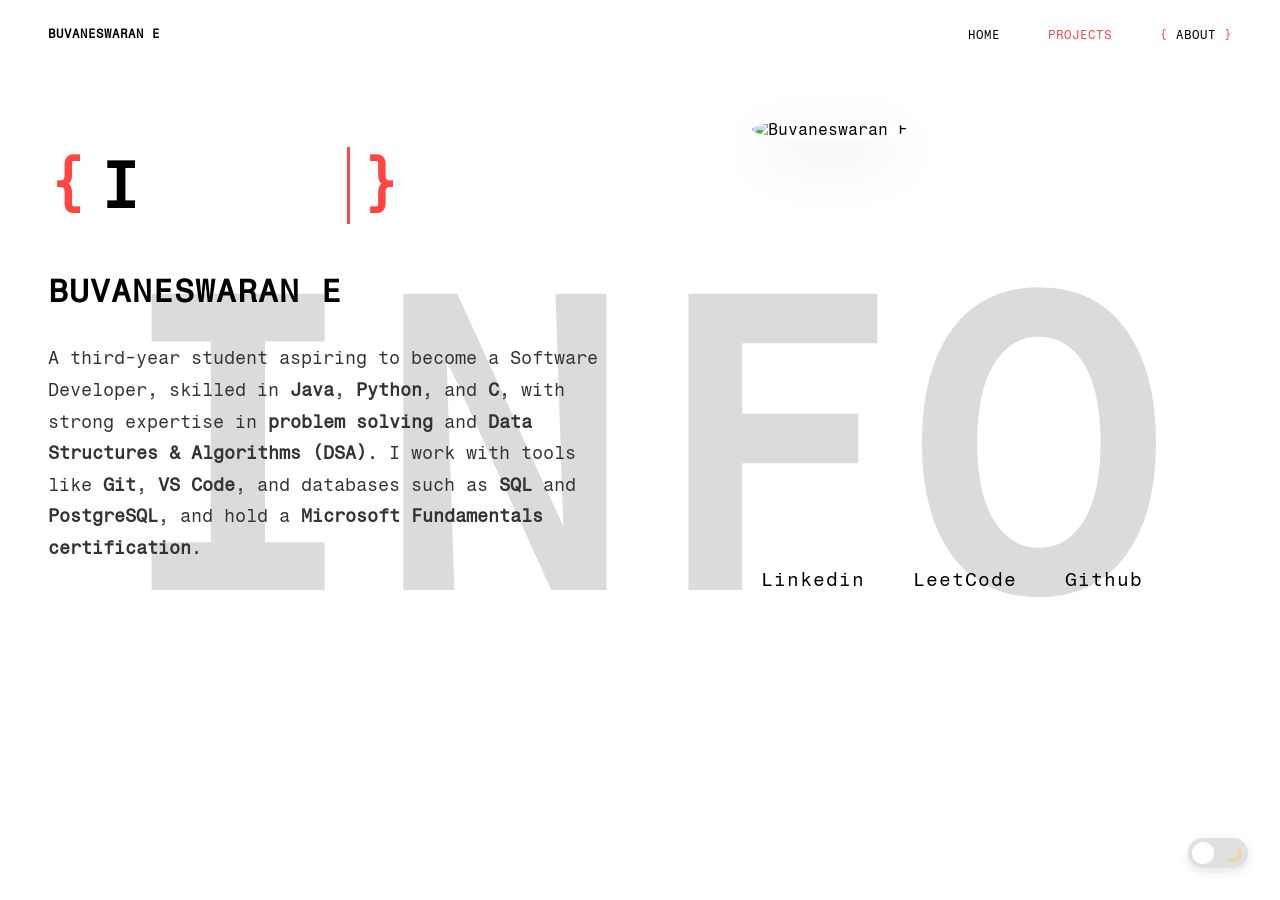
==== aboutpg/index.html @ 3522ecce "v1" ====
<!DOCTYPE html>
<html lang="en">
<head>
    <meta charset="UTF-8">
    <meta name="viewport" content="width=device-width, initial-scale=1.0">
    <title>Buvaneswaran E - Portfolio</title>
    
    <!-- Fragment Mono Font -->
    <link rel="preconnect" href="https://fonts.googleapis.com">
    <link rel="preconnect" href="https://fonts.gstatic.com" crossorigin>
    <link href="https://fonts.googleapis.com/css2?family=Fragment+Mono:ital@0;1&display=swap" rel="stylesheet">
    
    <link rel="stylesheet" href="styles.css">
</head>
<body>
    <!-- Scroll Progress Bar -->
    <div class="scroll-progress"></div>

    <!-- Dark/Light Mode Toggle - Fixed Position -->
    <div class="theme-toggle-fixed">
        <input type="checkbox" id="theme-switch">
        <label for="theme-switch" class="toggle-label">
            <span class="sun">☀</span>
            <span class="moon">🌙</span>
        </label>
    </div>

    <!-- Navigation -->
    <nav class="navbar">
        <div class="nav-container">
<a href="../index.html" style="text-decoration: none; color: inherit;">
  <div class="logo">BUVANESWARAN E</div>
</a>
            
            <!-- Hamburger Menu -->
            <div class="hamburger">
                <span></span>
                <span></span>
                <span></span>
            </div>
            
            <ul class="nav-menu">
                <li><a href="../index.html" class="nav-link">HOME</a></li>
                <li><a href="https://github.com/BhuvaneshGg?tab=repositories" class="nav-link active">PROJECTS</a></li>
                <li><a href="#home" class="nav-link"><span class="bracket">{</span> ABOUT <span class="bracket">}</span></a></li>
            </ul>
        </div>
    </nav>

    <!-- Hero Section -->
    <section class="hero" id="home">
        <div class="hero-container">
            <!-- Left Side - Info -->
            <div class="hero-left">
                <h1 class="section-title">
                    <span class="bracket-animate">{</span>
                    <span class="typing-text"></span>
                    <span class="bracket-animate">}</span>
                </h1>
                
                <h2 class="name glitch-text" data-text="BUVANESWARAN E">BUVANESWARAN E</h2>
                
                <p class="description reveal-text">
A third-year student aspiring to become a Software Developer, skilled in <strong>Java</strong>, <strong>Python</strong>, and <strong>C</strong>, with strong expertise in <strong>problem solving</strong> and <strong>Data Structures & Algorithms (DSA)</strong>. I work with tools like <strong>Git</strong>, <strong>VS Code</strong>, and databases such as <strong>SQL</strong> and <strong>PostgreSQL</strong>, and hold a <strong>Microsoft Fundamentals certification</strong>.            </div>

            <!-- Right Side - Profile & Links -->
            <div class="hero-right">
                <div class="profile-image">
                    <img src="../Images/itzmefr.jpeg" alt="Buvaneswaran E" class="profile-img">
                </div>
                <div class="social-links">
                    <a href="https://www.linkedin.com/in/buvaneswaran-e/" class="social-link">Linkedin</a>
                    <a href="https://leetcode.com/u/buvaneswaran_eb/" class="social-link">LeetCode</a>
                    <a href="https://github.com/BhuvaneshGg" class="social-link">Github</a>
                </div>
            </div>
        </div>

        <!-- Large Background Text -->
        <div class="bg-text">INFO</div>
    </section>

    <script src="scripts.js"></script>
</body>
</html>
---- aboutpg/styles.css ----
/* Reset & Base Styles */
* {
    margin: 0;
    padding: 0;
    box-sizing: border-box;
}

:root {
    --bg-color: #ffffff;
    --text-color: #000000;
    --text-secondary: #333333;
    --border-color: #e0e0e0;
    --bg-text-color: hsla(0, 0%, 0%, 0.143);
    --profile-gradient-start: #999;
    --profile-gradient-end: #bbb;
    --shadow-color: rgba(0, 0, 0, 0.1);
    --navbar-bg: rgba(255, 255, 255, 0.95);
}

body.dark-mode {
    --bg-color: #000000;
    --text-color: #ffffff;
    --text-secondary: #cccccc;
    --border-color: #222222;
    --bg-text-color: rgba(255, 255, 255, 0.097);
    --profile-gradient-start: #555;
    --profile-gradient-end: #777;
    --shadow-color: rgba(0, 0, 0, 0.5);
    --navbar-bg: rgba(0, 0, 0, 0.95);
}

body {
    font-family: 'Fragment Mono', monospace;
    background-color: var(--bg-color);
    color: var(--text-color);
    overflow-x: hidden;
    position: relative;
    transition: background-color 0.4s ease, color 0.4s ease;
}

/* Scroll Progress Bar */
.scroll-progress {
    position: fixed;
    top: 0;
    left: 0;
    width: 0%;
    height: 3px;
    background: linear-gradient(90deg, #ff4444, #ff6b35);
    z-index: 9999;
    transition: width 0.1s ease;
}

/* Fixed Theme Toggle - Bottom Right */
.theme-toggle-fixed {
    position: fixed;
    bottom: 2rem;
    right: 2rem;
    z-index: 9998;
}

#theme-switch {
    display: none;
}

.toggle-label {
    display: flex;
    align-items: center;
    justify-content: space-between;
    width: 60px;
    height: 30px;
    background-color: var(--border-color);
    border-radius: 30px;
    position: relative;
    cursor: pointer;
    transition: background-color 0.4s ease;
    padding: 5px;
    box-shadow: 0 4px 10px var(--shadow-color);
}

.toggle-label .sun,
.toggle-label .moon {
    font-size: 16px;
    transition: opacity 0.4s ease;
}

.toggle-label .sun {
    opacity: 1;
}

.toggle-label .moon {
    opacity: 0.3;
}

body.dark-mode .toggle-label .sun {
    opacity: 0.3;
}

body.dark-mode .toggle-label .moon {
    opacity: 1;
}

.toggle-label::after {
    content: '';
    position: absolute;
    width: 22px;
    height: 22px;
    background-color: #fff;
    border-radius: 50%;
    top: 4px;
    left: 4px;
    transition: transform 0.4s cubic-bezier(0.4, 0, 0.2, 1);
}

#theme-switch:checked + .toggle-label::after {
    transform: translateX(30px);
    background-color: #000;
}

/* Navigation */
.navbar {
    position: fixed;
    top: 0;
    width: 100%;
    background-color: var(--navbar-bg);
    backdrop-filter: blur(10px);
    padding: 1.5rem 0;
    z-index: 1000;
    border-bottom: none;
    transition: all 0.4s ease;
}

.navbar.scrolled {
    padding: 1rem 0;
    box-shadow: 0 2px 20px var(--shadow-color);
}

.nav-container {
    max-width: 1400px;
    margin: 0 auto;
    padding: 0 3rem;
    display: flex;
    justify-content: space-between;
    align-items: center;
}

.logo {
    font-size: 12px;
    font-weight: bold;
    letter-spacing: 1px;
    position: relative;
}

/* Hamburger Menu */
.hamburger {
    display: none;
    flex-direction: column;
    cursor: pointer;
    gap: 5px;
}

.hamburger span {
    width: 25px;
    height: 2px;
    background-color: var(--text-color);
    transition: all 0.3s ease;
}

.hamburger.active span:nth-child(1) {
    transform: rotate(45deg) translate(7px, 7px);
}

.hamburger.active span:nth-child(2) {
    opacity: 0;
}

.hamburger.active span:nth-child(3) {
    transform: rotate(-45deg) translate(6px, -6px);
}

.nav-menu {
    display: flex;
    list-style: none;
    gap: 3rem;
}

.nav-link {
    color: var(--text-color);
    text-decoration: none;
    font-size: 12px;
    letter-spacing: 1px;
    transition: all 0.4s cubic-bezier(0.4, 0, 0.2, 1);
    position: relative;
    display: inline-block;
}

.nav-link::before {
    content: '';
    position: absolute;
    bottom: -5px;
    left: 0;
    width: 0;
    height: 2px;
    background: linear-gradient(90deg, #ff4444, #ff6b35);
    transition: width 0.4s cubic-bezier(0.4, 0, 0.2, 1);
}

.nav-link:hover::before {
    width: 100%;
}

.nav-link:hover {
    background: linear-gradient(90deg, #ff4444, #ff6b35);
    -webkit-background-clip: text;
    -webkit-text-fill-color: transparent;
    background-clip: text;
    letter-spacing: 2px;
}

.nav-link.active {
    color: #ff4444;
}

.bracket {
    color: #ff4444;
}

/* Hero Section */
.hero {
    position: relative;
    min-height: 100vh;
    padding-top: 120px;
    overflow: hidden;
}

.hero-container {
    max-width: 1400px;
    margin: 0 auto;
    padding: 0 3rem;
    display: grid;
    grid-template-columns: 1fr 1fr;
    gap: 4rem;
    align-items: center;
}

/* Left Side */
.hero-left {
    z-index: 2;
    opacity: 0;
    animation: fadeInUp 1s ease forwards;
    animation-delay: 0.2s;
}

@keyframes fadeInUp {
    from {
        opacity: 0;
        transform: translateY(30px);
    }
    to {
        opacity: 1;
        transform: translateY(0);
    }
}

.section-title {
    font-size: 4rem;
    font-weight: bold;
    letter-spacing: 2px;
    margin-bottom: 3rem;
    display: flex;
    align-items: center;
    gap: 10px;
}

/* Bracket Animation */
.bracket-animate {
    display: inline-block;
    animation: pulse 2s ease-in-out infinite;
    color: #ff4444;
}

@keyframes pulse {
    0%, 100% { transform: scale(1); opacity: 1; }
    50% { transform: scale(1.1); opacity: 0.8; }
}

/* Typing Animation Container */
.typing-text {
    display: inline-block;
    min-width: 250px;
    border-right: 3px solid #ff4444;
    animation: blink 0.8s step-end infinite;
}

@keyframes blink {
    50% { border-color: transparent; }
}

.name {
    font-size: 2rem;
    font-weight: bold;
    margin-bottom: 2rem;
    letter-spacing: 1px;
    position: relative;
    display: inline-block;
    transition: all 0.3s ease;
}

/* Glitch Effect on Name */
.glitch-text {
    position: relative;
}

.glitch-text:hover {
    animation: glitch 0.5s ease;
}

@keyframes glitch {
    0% { transform: translate(0); }
    20% { transform: translate(-2px, 2px); }
    40% { transform: translate(-2px, -2px); }
    60% { transform: translate(2px, 2px); }
    80% { transform: translate(2px, -2px); }
    100% { transform: translate(0); }
}

.glitch-text::before,
.glitch-text::after {
    content: attr(data-text);
    position: absolute;
    top: 0;
    left: 0;
    opacity: 0;
}

.glitch-text:hover::before {
    animation: glitchTop 0.5s ease;
    color: #ff4444;
    z-index: -1;
}

.glitch-text:hover::after {
    animation: glitchBottom 0.5s ease;
    color: #ff6b35;
    z-index: -2;
}

@keyframes glitchTop {
    0%, 100% { transform: translate(0); opacity: 0; }
    50% { transform: translate(-3px, -3px); opacity: 0.7; }
}

@keyframes glitchBottom {
    0%, 100% { transform: translate(0); opacity: 0; }
    50% { transform: translate(3px, 3px); opacity: 0.7; }
}

.description {
    font-size: 1.1rem;
    line-height: 1.8;
    color: var(--text-secondary);
    max-width: 580px;
    transition: color 0.4s ease;
}

/* Text Reveal Animation */
.reveal-text {
    opacity: 0;
    animation: revealText 1.5s ease forwards;
    animation-delay: 0.8s;
}

@keyframes revealText {
    from {
        opacity: 0;
        transform: translateY(20px);
        filter: blur(5px);
    }
    to {
        opacity: 1;
        transform: translateY(0);
        filter: blur(0);
    }
}

/* Right Side */
.hero-right {
    display: flex;
    flex-direction: column;
    align-items: center;
    gap: 3rem;
    z-index: 2;
    opacity: 0;
    animation: fadeInUp 1s ease forwards;
    animation-delay: 0.5s;
}

.profile-image {
    width: 400px;
    height: 400px;
    position: relative;
}

.image-placeholder {
    width: 100%;
    height: 100%;
    border-radius: 50%;
    background: linear-gradient(135deg, var(--profile-gradient-start) 0%, var(--profile-gradient-end) 100%);
    box-shadow: 0 20px 60px var(--shadow-color);
    transition: all 0.5s cubic-bezier(0.4, 0, 0.2, 1);
}

.profile-img {
    width: 100%;
    height: 100%;
    border-radius: 50%;
    object-fit: cover;
    box-shadow: 0 20px 60px var(--shadow-color);
    transition: all 0.5s cubic-bezier(0.4, 0, 0.2, 1);
}

.profile-img:hover {
    transform: scale(1.05) rotate(2deg);
    box-shadow: 0 30px 80px rgba(255, 68, 68, 0.3);
}

/* Pulse Animation on Profile */
.pulse-animation {
    animation: pulseImage 3s ease-in-out infinite;
}

@keyframes pulseImage {
    0%, 100% {
        transform: scale(1);
        box-shadow: 0 20px 60px var(--shadow-color);
    }
    50% {
        transform: scale(1.03);
        box-shadow: 0 25px 70px rgba(255, 68, 68, 0.2);
    }
}

.image-placeholder:hover {
    transform: scale(1.05) rotate(2deg);
    box-shadow: 0 30px 80px rgba(255, 68, 68, 0.3);
}

.social-links {
    display: flex;
    gap: 3rem;
}

.social-link {
    color: var(--text-color);
    text-decoration: none;
    font-size: 1.2rem;
    letter-spacing: 1px;
    transition: all 0.4s cubic-bezier(0.4, 0, 0.2, 1);
    position: relative;
    display: inline-block;
}

.social-link::after {
    content: '';
    position: absolute;
    bottom: -5px;
    left: 0;
    width: 0;
    height: 2px;
    background: linear-gradient(90deg, #ff4444, #ff6b35);
    transition: width 0.4s cubic-bezier(0.4, 0, 0.2, 1);
}

.social-link:hover::after {
    width: 100%;
}

.social-link:hover {
    color: #ff4444;
    transform: translateY(-3px);
}

/* Individual Social Link Colors */
.social-link:nth-child(1):hover {
    color: #0077B5; /* LinkedIn Blue */
}

.social-link:nth-child(2):hover {
    color: #FFC01D; /* LeetCode Yellow */
}

/* GitHub - No color change on hover */

/* Magnetic Effect */
.magnetic {
    transition: transform 0.2s ease;
}

/* Background Text */
.bg-text {
    position: absolute;
    font-size: 25rem;
    font-weight: bold;
    color: var(--bg-text-color);
    top: 50%;
    left: 50%;
    transform: translate(-50%, -50%);
    z-index: 1;
    letter-spacing: 20px;
    pointer-events: none;
    user-select: none;
    animation: floatText 6s ease-in-out infinite;
    transition: color 0.4s ease;
}

@keyframes floatText {
    0%, 100% { transform: translate(-50%, -50%) scale(1); }
    50% { transform: translate(-50%, -52%) scale(1.02); }
}

/* Responsive Design */
@media (max-width: 1024px) {
    .hero-container {
        grid-template-columns: 1fr;
        text-align: center;
    }

    .hero-right {
        align-items: center;
    }

    .description {
        margin: 0 auto;
    }

    .bg-text {
        font-size: 15rem;
    }
}

@media (max-width: 768px) {
    .hamburger {
        display: flex;
    }

    .nav-menu {
        position: fixed;
        left: -100%;
        top: 70px;
        flex-direction: column;
        background-color: var(--navbar-bg);
        width: 100%;
        text-align: center;
        transition: left 0.3s ease;
        box-shadow: 0 10px 27px var(--shadow-color);
        padding: 2rem 0;
    }

    .nav-menu.active {
        left: 0;
    }

    .nav-container {
        padding: 0 1.5rem;
    }

    .section-title {
        font-size: 3rem;
    }

    .typing-text {
        min-width: 180px;
    }

    .name {
        font-size: 1.5rem;
    }

    .description {
        font-size: 1rem;
    }

    .profile-image {
        width: 300px;
        height: 300px;
    }

    .social-links {
        gap: 2rem;
    }

    .bg-text {
        font-size: 10rem;
    }

    .theme-toggle-fixed {
        bottom: 1.5rem;
        right: 1.5rem;
    }
}

@media (max-width: 480px) {
    .logo {
        font-size: 12px;
    }

    .section-title {
        text-align: center;
        font-size: 2rem;
    }

    .typing-text {
        min-width: 120px;
    }

    .profile-image {
        width: 250px;
        height: 250px;
    }

    .social-links {
        flex-direction: column;
        gap: 1rem;
    }

    .bg-text {
        font-size: 6rem;
    }

    .theme-toggle-fixed {
        bottom: 1rem;
        right: 1rem;
    }
}
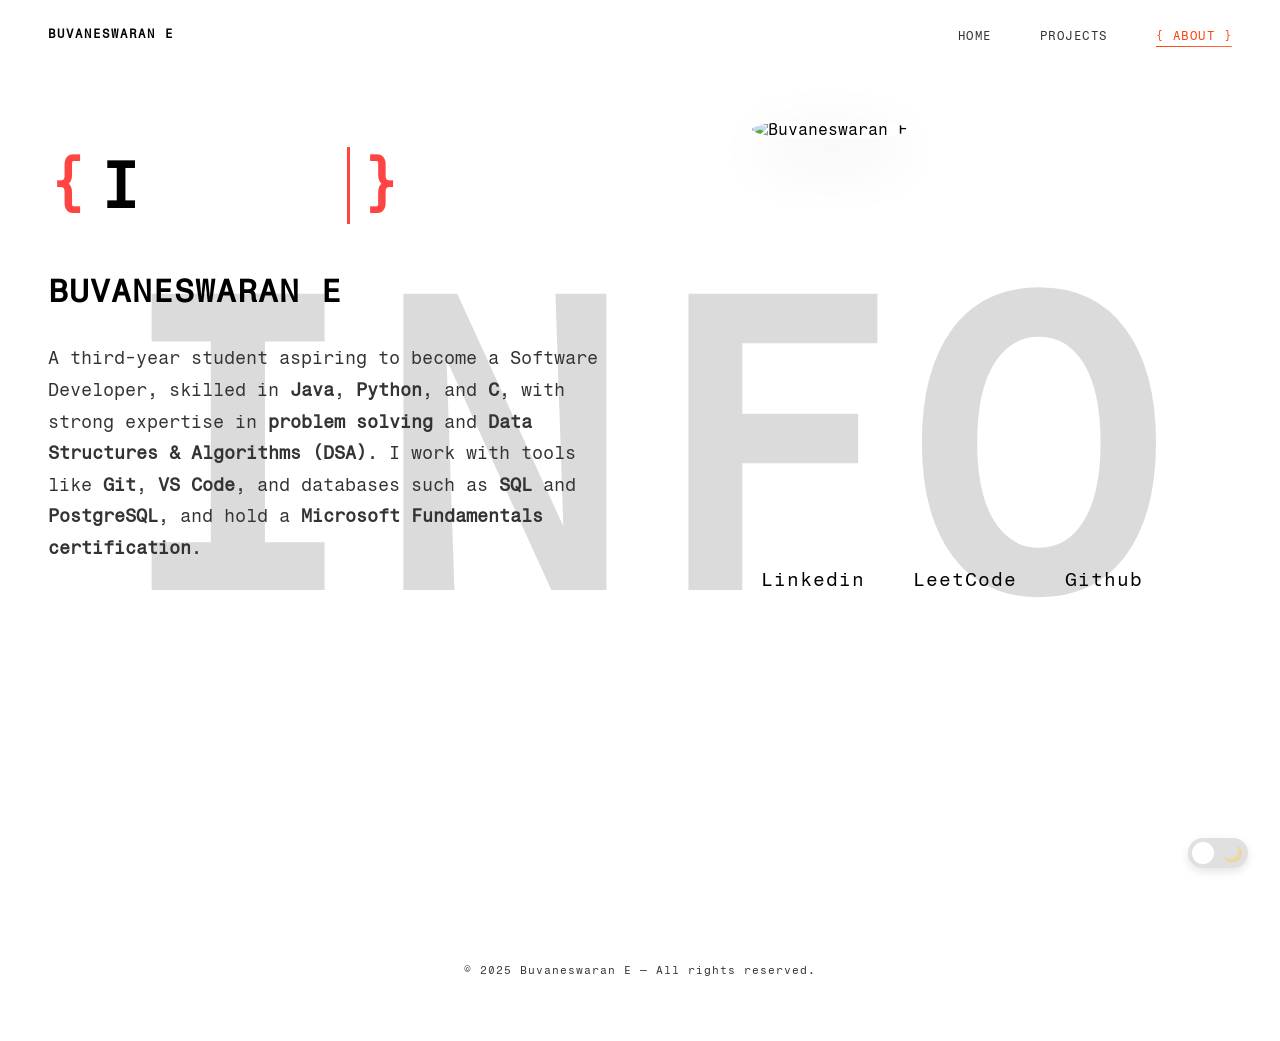
==== commit b8ba64e3: "Working of project section" ====
--- a/aboutpg/index.html
+++ b/aboutpg/index.html
@@ -27,25 +27,24 @@
 
     <!-- Navigation -->
     <nav class="navbar">
-        <div class="nav-container">
-<a href="../index.html" style="text-decoration: none; color: inherit;">
-  <div class="logo">BUVANESWARAN E</div>
-</a>
-            
-            <!-- Hamburger Menu -->
-            <div class="hamburger">
-                <span></span>
-                <span></span>
-                <span></span>
-            </div>
-            
-            <ul class="nav-menu">
-                <li><a href="../index.html" class="nav-link">HOME</a></li>
-                <li><a href="https://github.com/BhuvaneshGg?tab=repositories" class="nav-link active">PROJECTS</a></li>
-                <li><a href="#home" class="nav-link"><span class="bracket">{</span> ABOUT <span class="bracket">}</span></a></li>
-            </ul>
-        </div>
+        <a href="../index.html" class="logo">BUVANESWARAN E</a>
+        
+        <!-- Hamburger Menu -->
+        <button class="hamburger" aria-label="Open menu" aria-expanded="false">
+            <span></span>
+            <span></span>
+            <span></span>
+        </button>
+        
+        <ul class="nav-menu">
+            <li><a href="../index.html" class="nav-link">HOME</a></li>
+            <li><a href="../projects/index.html" class="nav-link">PROJECTS</a></li>
+            <li><a href="#home" class="nav-link active">{ ABOUT }</a></li>
+        </ul>
     </nav>
+
+    <!-- Mobile drawer overlay -->
+    <div class="nav-overlay"></div>
 
     <!-- Hero Section -->
     <section class="hero" id="home">
@@ -80,6 +79,11 @@
         <div class="bg-text">INFO</div>
     </section>
 
+    <!-- Footer -->
+    <footer class="page-footer">
+        <p>&copy; 2025 Buvaneswaran E — All rights reserved.</p>
+    </footer>
+
     <script src="scripts.js"></script>
 </body>
 </html>
--- a/aboutpg/styles.css
+++ b/aboutpg/styles.css
@@ -121,52 +121,62 @@
     position: fixed;
     top: 0;
     width: 100%;
+    height: 68px;
+    display: flex;
+    align-items: center;
+    justify-content: space-between;
+    padding: 0 3rem;
     background-color: var(--navbar-bg);
-    backdrop-filter: blur(10px);
-    padding: 1.5rem 0;
+    backdrop-filter: blur(14px);
+    -webkit-backdrop-filter: blur(14px);
     z-index: 1000;
     border-bottom: none;
     transition: all 0.4s ease;
 }
 
 .navbar.scrolled {
-    padding: 1rem 0;
     box-shadow: 0 2px 20px var(--shadow-color);
 }
 
-.nav-container {
-    max-width: 1400px;
-    margin: 0 auto;
-    padding: 0 3rem;
-    display: flex;
-    justify-content: space-between;
-    align-items: center;
-}
-
+/* Logo */
 .logo {
     font-size: 12px;
-    font-weight: bold;
-    letter-spacing: 1px;
-    position: relative;
-}
+    font-weight: 700;
+    letter-spacing: 2px;
+    text-transform: uppercase;
+    text-decoration: none;
+    color: var(--text-color);
+    white-space: nowrap;
+    transition: opacity 0.2s;
+    position: relative;
+}
+.logo:hover { opacity: 0.55; }
 
 /* Hamburger Menu */
 .hamburger {
     display: none;
     flex-direction: column;
+    justify-content: space-between;
+    width: 24px;
+    height: 16px;
+    background: none;
+    border: none;
     cursor: pointer;
-    gap: 5px;
+    padding: 0;
+    z-index: 1010;
 }
 
 .hamburger span {
-    width: 25px;
-    height: 2px;
+    display: block;
+    width: 100%;
+    height: 1.5px;
     background-color: var(--text-color);
-    transition: all 0.3s ease;
+    border-radius: 2px;
+    transition: transform 0.3s ease, opacity 0.3s ease;
 }
 
 .hamburger.active span:nth-child(1) {
-    transform: rotate(45deg) translate(7px, 7px);
+    transform: translateY(7.25px) rotate(45deg);
 }
 
 .hamburger.active span:nth-child(2) {
@@ -174,54 +184,76 @@
 }
 
 .hamburger.active span:nth-child(3) {
-    transform: rotate(-45deg) translate(6px, -6px);
-}
-
+    transform: translateY(-7.25px) rotate(-45deg);
+}
+
+/* Overlay behind mobile menu */
+.nav-overlay {
+    display: none;
+    position: fixed;
+    inset: 0;
+    background: rgba(0,0,0,0.7);
+    z-index: 995;
+    opacity: 0;
+    transition: opacity 0.3s;
+}
+.nav-overlay.visible { opacity: 1; }
+
+/* Link list */
 .nav-menu {
+    list-style: none;
     display: flex;
-    list-style: none;
+    align-items: center;
     gap: 3rem;
 }
 
 .nav-link {
-    color: var(--text-color);
+    font-family: 'Fragment Mono', monospace;
+    font-size: 12px;
+    letter-spacing: 1.5px;
+    text-transform: uppercase;
     text-decoration: none;
-    font-size: 12px;
-    letter-spacing: 1px;
-    transition: all 0.4s cubic-bezier(0.4, 0, 0.2, 1);
-    position: relative;
-    display: inline-block;
-}
-
-.nav-link::before {
+    color: var(--text-secondary);
+    position: relative;
+    padding-bottom: 4px;
+    transition: color 0.25s;
+}
+
+/* slide-in underline */
+.nav-link::after {
     content: '';
     position: absolute;
-    bottom: -5px;
+    bottom: 0;
     left: 0;
     width: 0;
-    height: 2px;
-    background: linear-gradient(90deg, #ff4444, #ff6b35);
-    transition: width 0.4s cubic-bezier(0.4, 0, 0.2, 1);
-}
-
-.nav-link:hover::before {
-    width: 100%;
-}
-
+    height: 1px;
+    background: linear-gradient(90deg, #fc440f, #ff6d44);
+    transition: width 0.3s ease;
+}
+.nav-link:hover::after { width: 100%; }
 .nav-link:hover {
-    background: linear-gradient(90deg, #ff4444, #ff6b35);
-    -webkit-background-clip: text;
-    -webkit-text-fill-color: transparent;
-    background-clip: text;
-    letter-spacing: 2px;
+    color: var(--text-color);
 }
 
 .nav-link.active {
-    color: #ff4444;
-}
-
-.bracket {
-    color: #ff4444;
+    color: #fc440f;
+}
+.nav-link.active::after { width: 100%; }
+
+/* ═══════════════════════════════════════════════════
+   FOOTER
+═══════════════════════════════════════════════════ */
+.page-footer {
+    position: relative;
+    z-index: 1;
+    text-align: center;
+    padding: 4rem 2rem;
+    font-size: 11px;
+    letter-spacing: 1px;
+    color: var(--text-secondary);
+    border-top: none;
+    background-color: var(--bg-color);
+    transition: background-color 0.4s ease, color 0.4s ease;
 }
 
 /* Hero Section */
@@ -535,7 +567,10 @@
     .bg-text {
         font-size: 15rem;
     }
-}
+    .page-footer {
+        padding: 3rem 1.5rem;
+        font-size: 10px;
+    }}
 
 @media (max-width: 768px) {
     .hamburger {
@@ -544,24 +579,33 @@
 
     .nav-menu {
         position: fixed;
-        left: -100%;
-        top: 70px;
+        top: 0; right: 0;
+        width: min(280px, 78vw);
+        height: 100dvh;
         flex-direction: column;
-        background-color: var(--navbar-bg);
-        width: 100%;
-        text-align: center;
-        transition: left 0.3s ease;
-        box-shadow: 0 10px 27px var(--shadow-color);
-        padding: 2rem 0;
+        justify-content: center;
+        align-items: flex-start;
+        gap: 2rem;
+        padding: 2rem 2.5rem;
+        background: var(--navbar-bg);
+        border-left: 1px solid rgba(255,255,255,0.05);
+        backdrop-filter: blur(14px);
+        -webkit-backdrop-filter: blur(14px);
+        transform: translateX(100%);
+        transition: transform 0.35s cubic-bezier(0.22, 1, 0.36, 1);
+        z-index: 1005;
+        box-shadow: -4px 0 30px var(--shadow-color);
     }
 
     .nav-menu.active {
-        left: 0;
-    }
-
-    .nav-container {
-        padding: 0 1.5rem;
-    }
+        transform: translateX(0);
+    }
+
+    .nav-menu li { padding: 0; width: 100%; }
+    .nav-link { font-size: 13px; letter-spacing: 2px; }
+
+    /* Show overlay */
+    .nav-overlay { display: block; }
 
     .section-title {
         font-size: 3rem;
@@ -630,4 +674,10 @@
         bottom: 1rem;
         right: 1rem;
     }
+
+    .page-footer {
+        padding: 2rem 1.2rem;
+        font-size: 9px;
+    }
+}
 }
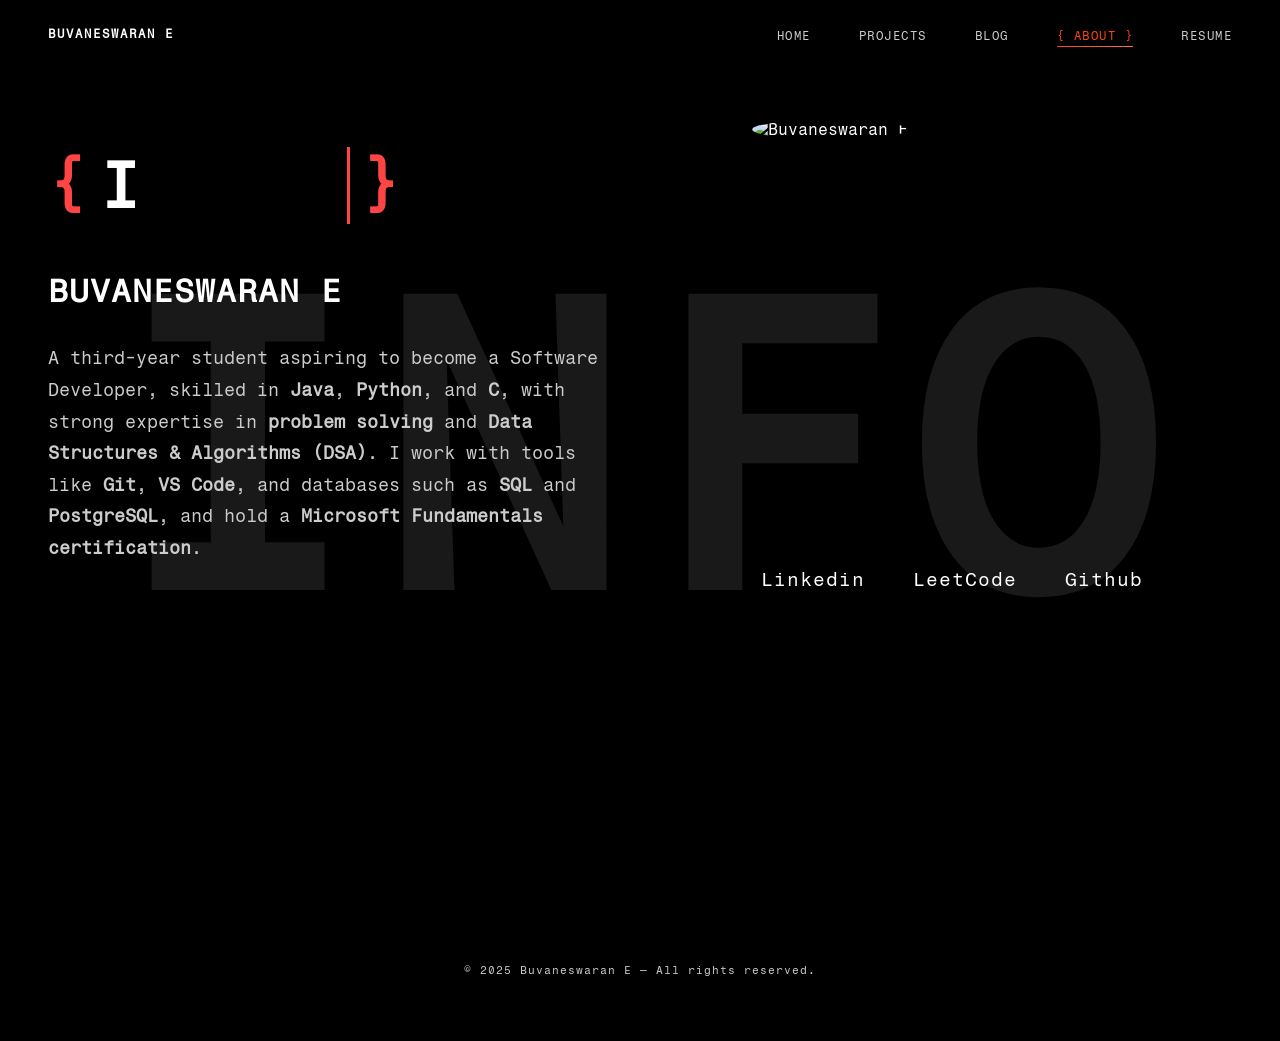
==== commit 202ec45a: "feature: added blog pg" ====
--- a/aboutpg/index.html
+++ b/aboutpg/index.html
@@ -17,8 +17,8 @@
     <div class="scroll-progress"></div>
 
     <!-- Dark/Light Mode Toggle - Fixed Position -->
-    <div class="theme-toggle-fixed">
-        <input type="checkbox" id="theme-switch">
+    <div class="theme-toggle-fixed" style="display: none;">
+        <input type="checkbox" id="theme-switch" disabled>
         <label for="theme-switch" class="toggle-label">
             <span class="sun">☀</span>
             <span class="moon">🌙</span>
@@ -39,7 +39,9 @@
         <ul class="nav-menu">
             <li><a href="../index.html" class="nav-link">HOME</a></li>
             <li><a href="../projects/index.html" class="nav-link">PROJECTS</a></li>
+            <li><a href="../blog/blog.html" class="nav-link">BLOG</a></li>
             <li><a href="#home" class="nav-link active">{ ABOUT }</a></li>
+            <li><a href="../blog/resume.html" class="nav-link">RESUME</a></li>
         </ul>
     </nav>
 
